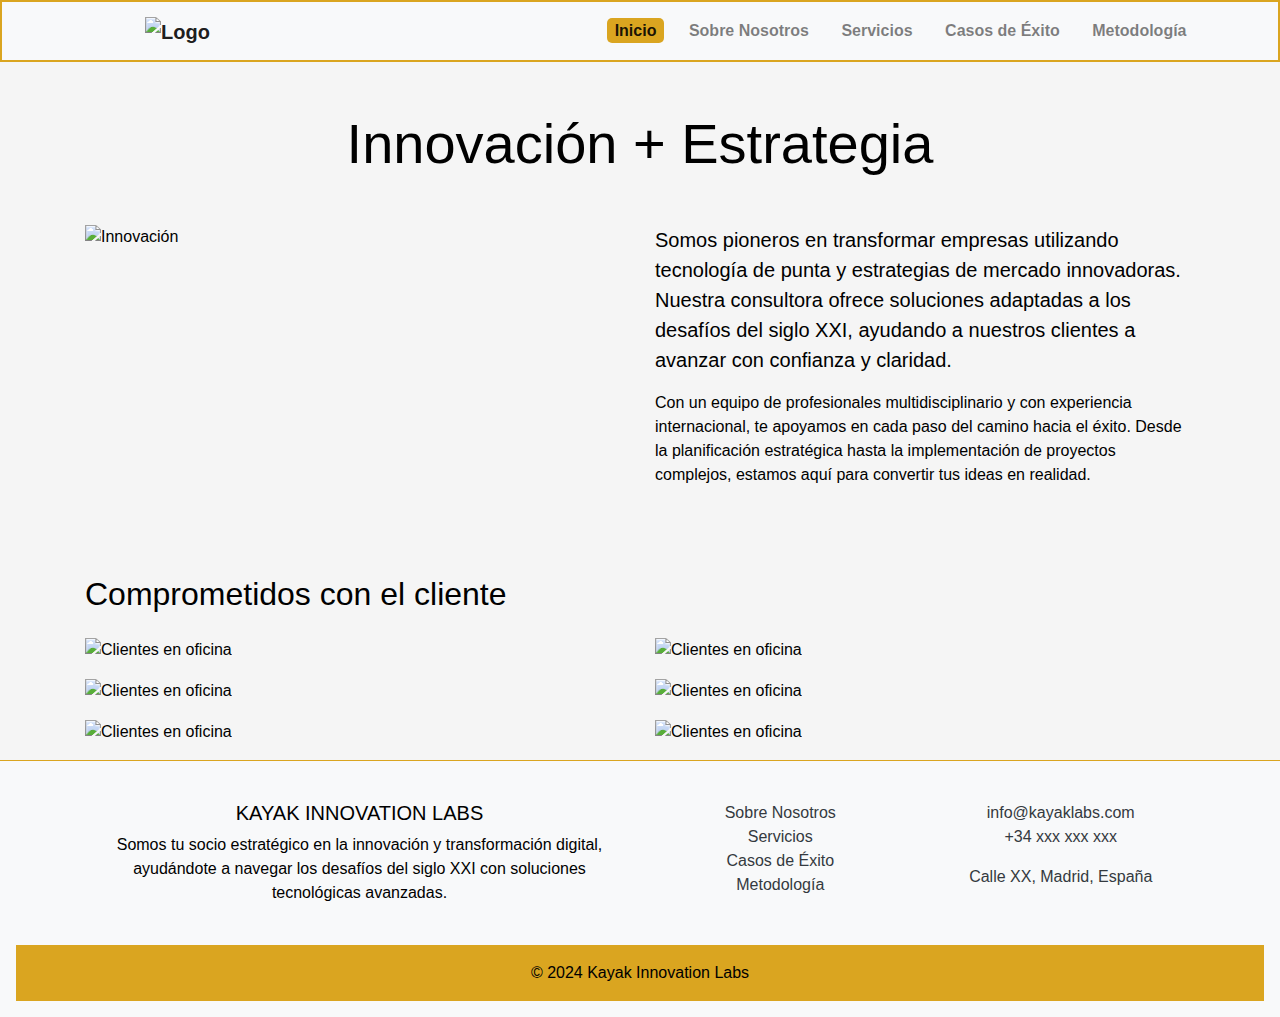
==== index.html @ a0f38dbd "Add files via upload" ====
<!DOCTYPE html>
<html lang="es">
<head>
    <meta charset="UTF-8">
    <meta name="viewport" content="width=device-width, initial-scale=1.0">
    <title>Inicio -Kayak Innovation Labs</title>
    <link rel="stylesheet" href="https://stackpath.bootstrapcdn.com/bootstrap/4.5.2/css/bootstrap.min.css">
    <link rel="stylesheet" href="estilo.css">
</head>
<body>

<header>
    <nav class="navbar navbar-expand-lg navbar-light bg-light">
        <div class="container">
            <a class="navbar-brand" href="index.html">
                <img src="img/logo2.png" alt="Logo" class="logo"> 
                <a class="navbar-toggler" type="button" data-toggle="collapse" data-target="#navbarNav" aria-controls="navbarNav" aria-expanded="false" aria-label="Toggle navigation">
                    <span class="navbar-toggler-icon"></span>
                </a>
                </button>
                <div class="collapse navbar-collapse" id="navbarNav">
                <ul class="navbar-nav ml-auto">
                    <li class="nav-item">
                        <a class="nav-link active" href="index.html">Inicio</a>
                    </li>
                    <li class="nav-item">
                        <a class="nav-link" href="nosotros.html">Sobre Nosotros</a>
                    </li>
                    <li class="nav-item">
                        <a class="nav-link" href="servicios.html">Servicios</a>
                    </li>
                    <li class="nav-item">
                        <a class="nav-link" href="casosdeexito.html">Casos de Éxito</a>
                    </li>
                    <li class="nav-item">
                        <a class="nav-link" href="metodologia.html">Metodología</a>
                    </li>
                </ul>
            </div>
        </div>
    </nav>

</header>

<main class="container mt-5">
    <div class="row">
        <div class="col-12">
            <h1 class="display-4 text-center mb-5">Innovación + Estrategia</h1>
        </div>
        <div class="col-md-6 order-md-2">
            <p class="lead">
                Somos pioneros en transformar empresas utilizando tecnología de punta y estrategias de mercado innovadoras. Nuestra consultora ofrece soluciones adaptadas a los desafíos del siglo XXI, ayudando a nuestros clientes a avanzar con confianza y claridad.
            </p>
            <p>
                Con un equipo de profesionales multidisciplinario y con experiencia internacional, te apoyamos en cada paso del camino hacia el éxito. Desde la planificación estratégica hasta la implementación de proyectos complejos, estamos aquí para convertir tus ideas en realidad.
            </p>
        </div>
        <div class="col-md-6 order-md-1">
            <img src="img/foto1.jpg" alt="Innovación" class="img-fluid mb-3">
        </div>
    </div>

</main>

<main class="container mt-5">
    <!-- ... Tu contenido existente ... -->

    <!-- Galería de imágenes -->
    <div class="row">
        <div class="col-12">
            <h2 class="my-4">Comprometidos con el cliente</h2>
        </div>

        <div class="col-12 col-lg-6 mb-3">
            <img src="img/foto5.jpg" alt="Clientes en oficina" class="img-fluid">
        </div>
        <div class="col-12 col-lg-6 mb-3">
            <img src="img/foto6.jpg" alt="Clientes en oficina" class="img-fluid">
        </div>
        <div class="col-12 col-lg-6 mb-3">
            <img src="img/foto7.jpg" alt="Clientes en oficina" class="img-fluid">
        </div>
        <div class="col-12 col-lg-6 mb-3">
            <img src="img/foto8.jpg" alt="Clientes en oficina" class="img-fluid">
        </div>
        <div class="col-12 col-lg-6 mb-3">
            <img src="img/foto9.jpg" alt="Clientes en oficina" class="img-fluid">
        </div>
        <div class="col-12 col-lg-6 mb-3">
            <img src="img/foto10.jpg" alt="Clientes en oficina" class="img-fluid">
        </div>
    </div>
</main>


    <script src="https://code.jquery.com/jquery-3.5.1.slim.min.js"></script>
    <script src="https://cdn.jsdelivr.net/npm/popper.js@1.9.1/dist/umd/popper.min.js"></script>
    <script src="https://stackpath.bootstrapcdn.com/bootstrap/4.5.2/js/bootstrap.min.js"></script>

    <footer class="bg-light text-center text-lg-start">
        <div class="container p-4">
            <div class="row">
                <div class="col-lg-6 col-md-12 mb-4 mb-md-0">
                    <h5 class="text-uppercase">Kayak Innovation Labs</h5>
    
                    <p>
                        Somos tu socio estratégico en la innovación y transformación digital, ayudándote a navegar los desafíos del siglo XXI con soluciones tecnológicas avanzadas.
                    </p>
                </div>
    
                <div class="col-lg-3 col-md-6 mb-4 mb-md-0">
                
    
                    <ul class="list-unstyled mb-0">
                        <li>
                            <a href="nosotros.html" class="text-dark">Sobre Nosotros</a>
                        </li>
                        <li>
                            <a href="servicios.html" class="text-dark">Servicios</a>
                        </li>
                        <li>
                            <a href="casosdeexito.html" class="text-dark">Casos de Éxito</a>
                        </li>
                        <li>
                            <a href="metodologia.html" class="text-dark">Metodología</a>
                        </li>
                    </ul>
                </div>
    
                <div class="col-lg-3 col-md-6 mb-4 mb-md-0">
    
    
                    <ul class="list-unstyled">
                        <li>
                            <a href="mailto:info@kayaklabs.com" class="text-dark">info@kayaklabs.com</a>
                        </li>
                        <li>
                            <p class="text-dark">+34 xxx xxx xxx</p>
                        </li>
                        <li>
                            <p class="text-dark">Calle XX, Madrid, España</p>
                        </li>
                    </ul>
                </div>
            </div>
        </div>
    
        <div class="text-center p-3" style="background-color: goldenrod;">
            © 2024 Kayak Innovation Labs
        </div>
    </footer>
</body>
</html>
---- estilo.css ----
body {
    font-family: Arial, Helvetica, sans-serif;
    color: black;
    background-color: whitesmoke;
}

header {
    display: flexbox;
    justify-content: center;
    align-items: center;
    padding: 2px;
    font-weight: bold;
    background-color: #daa520;
    color: black;
}

nav ul {
    list-style: none;
    padding: 0;
    display: flex;
    gap: 1rem;
}

nav a {
    text-decoration: none;
    color: inherit;
}

#servicios {
    padding: 2rem;
    display: grid;
    grid-template-columns: 1fr;
    gap: 1rem;
}

@media (min-width: 768px) {
    #servicios {
        grid-template-columns: repeat(3, 1fr);
    }
}
@media (max-width: 768px) {
    body {
        font-size: 14px; 
    }
    .img-fluid {
        width: 100%;
        height: auto; 
    }

    .container, .row, .col-12 {
        padding: 10px;
        margin: 0;
    }
}

footer {
    padding: 1rem;
    text-align: center;
    background-color: goldenrod;
    border-top: 1px solid goldenrod;
}

.nav-link {
    display: inline-block;
    margin-right: 0.5px;
    padding: 0.5px 1px; 
    border-radius: 5px; 
    font-weight: bold; 
    transition: background-color 0.3s, color 0.3s; 
}

.nav-link.active, .nav-link:hover {
    color: black; 
    background-color: #daa520;
    font-weight: bold;
}

.logo {
    height: 100px;
    width: 240px;
    margin-left: 60px;
}

.foto {
    height: 250px;
    width: 550px;
    border-radius: 3px;

}

.img-fluid {
    max-width: 100%; 
    height: auto; 
    max-height: 300px; 
}

.recuadro {
    border: 3px solid goldenrod;
    padding: 20px;
}
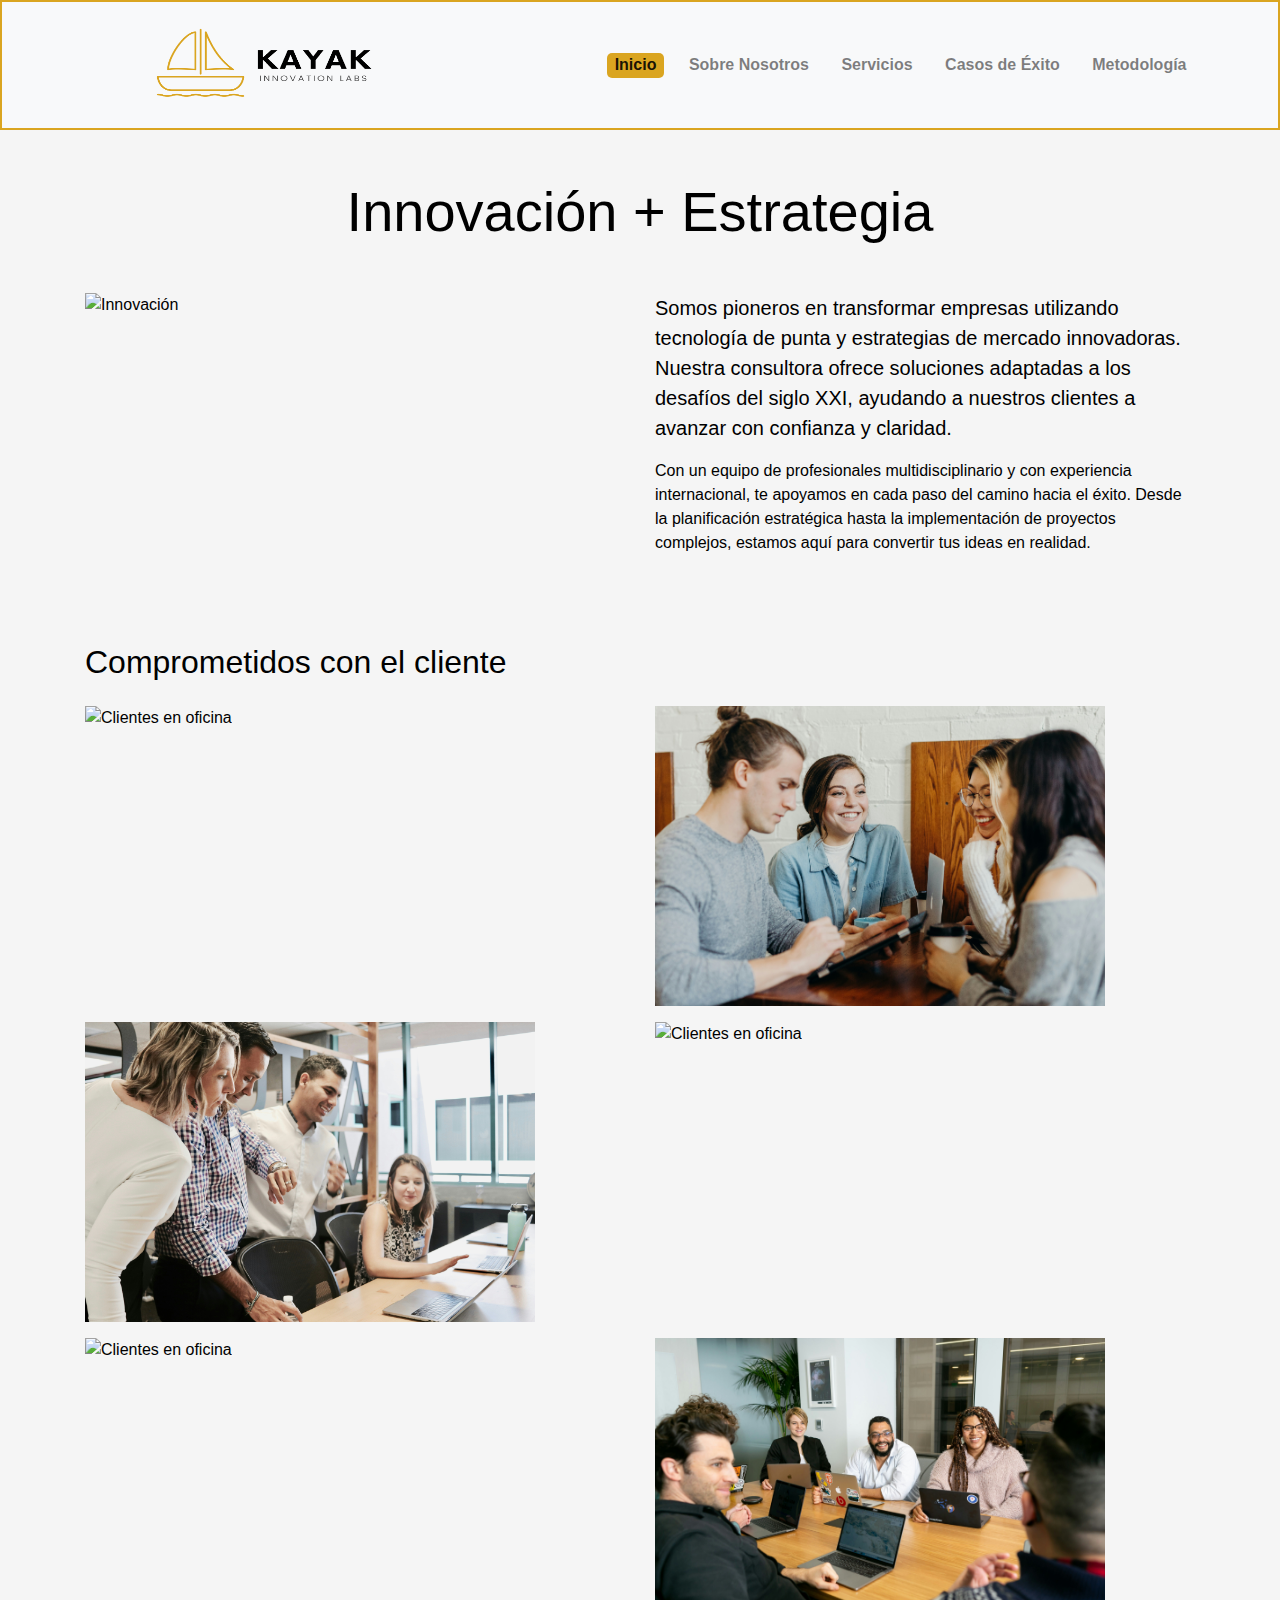
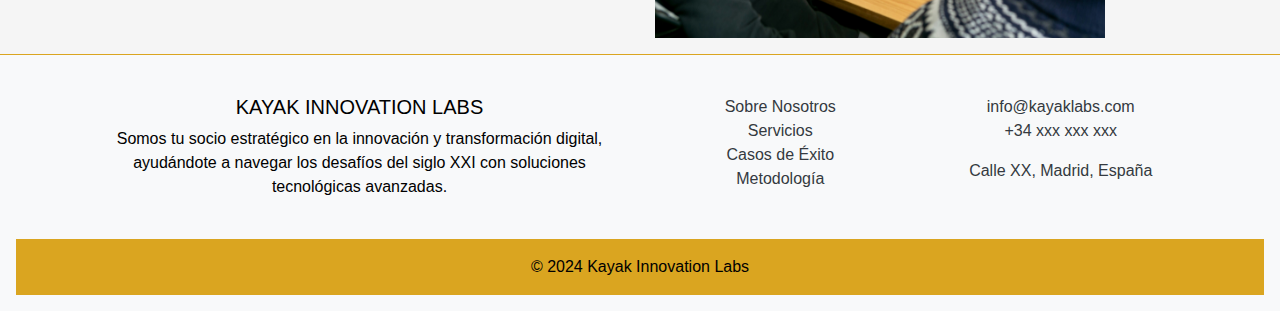
==== commit 51d975d8: "Update index.html" ====
--- a/index.html
+++ b/index.html
@@ -13,7 +13,7 @@
     <nav class="navbar navbar-expand-lg navbar-light bg-light">
         <div class="container">
             <a class="navbar-brand" href="index.html">
-                <img src="img/logo2.png" alt="Logo" class="logo"> 
+                <img src="logo2.png" alt="Logo" class="logo"> 
                 <a class="navbar-toggler" type="button" data-toggle="collapse" data-target="#navbarNav" aria-controls="navbarNav" aria-expanded="false" aria-label="Toggle navigation">
                     <span class="navbar-toggler-icon"></span>
                 </a>
@@ -56,7 +56,7 @@
             </p>
         </div>
         <div class="col-md-6 order-md-1">
-            <img src="img/foto1.jpg" alt="Innovación" class="img-fluid mb-3">
+            <img src="foto1.jpg" alt="Innovación" class="img-fluid mb-3">
         </div>
     </div>
 
@@ -72,22 +72,22 @@
         </div>
 
         <div class="col-12 col-lg-6 mb-3">
-            <img src="img/foto5.jpg" alt="Clientes en oficina" class="img-fluid">
+            <img src="foto5.jpg" alt="Clientes en oficina" class="img-fluid">
         </div>
         <div class="col-12 col-lg-6 mb-3">
-            <img src="img/foto6.jpg" alt="Clientes en oficina" class="img-fluid">
+            <img src="foto6.jpg" alt="Clientes en oficina" class="img-fluid">
         </div>
         <div class="col-12 col-lg-6 mb-3">
-            <img src="img/foto7.jpg" alt="Clientes en oficina" class="img-fluid">
+            <img src="foto7.jpg" alt="Clientes en oficina" class="img-fluid">
         </div>
         <div class="col-12 col-lg-6 mb-3">
-            <img src="img/foto8.jpg" alt="Clientes en oficina" class="img-fluid">
+            <img src="foto8.jpg" alt="Clientes en oficina" class="img-fluid">
         </div>
         <div class="col-12 col-lg-6 mb-3">
-            <img src="img/foto9.jpg" alt="Clientes en oficina" class="img-fluid">
+            <img src="foto9.jpg" alt="Clientes en oficina" class="img-fluid">
         </div>
         <div class="col-12 col-lg-6 mb-3">
-            <img src="img/foto10.jpg" alt="Clientes en oficina" class="img-fluid">
+            <img src="foto10.jpg" alt="Clientes en oficina" class="img-fluid">
         </div>
     </div>
 </main>
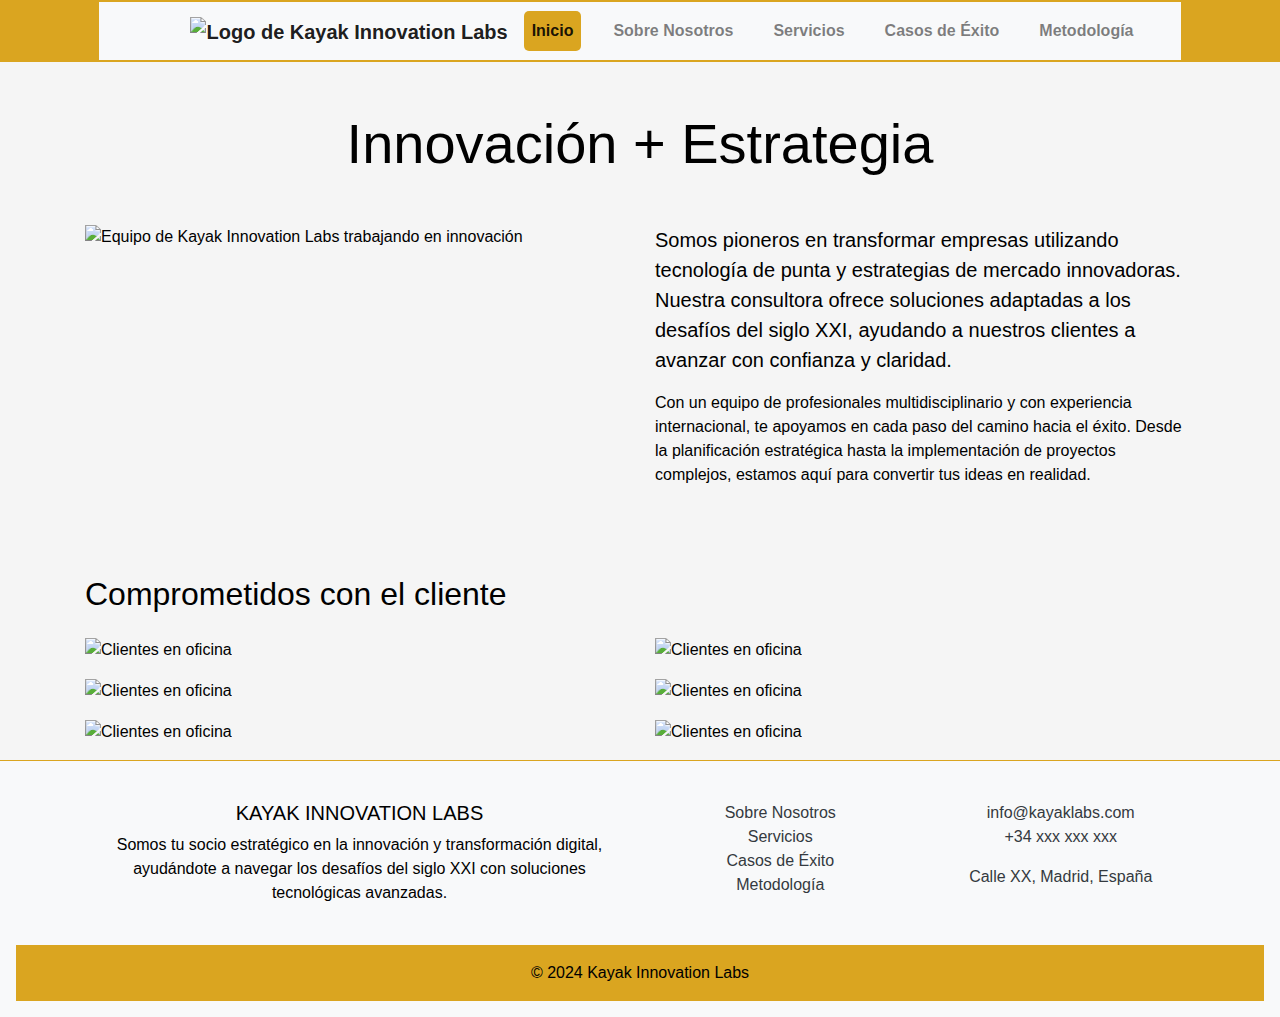
==== commit ba30e033: "Update index.html" ====
--- a/index.html
+++ b/index.html
@@ -3,91 +3,88 @@
 <head>
     <meta charset="UTF-8">
     <meta name="viewport" content="width=device-width, initial-scale=1.0">
-    <title>Inicio -Kayak Innovation Labs</title>
+    <meta name="description" content="Kayak Innovation Labs líder en innovación y estrategia para la transformación digital de empresas.">
+    <title>Inicio - Kayak Innovation Labs</title>
     <link rel="stylesheet" href="https://stackpath.bootstrapcdn.com/bootstrap/4.5.2/css/bootstrap.min.css">
-    <link rel="stylesheet" href="estilo.css">
+    <link rel="stylesheet" href="estilo2.css">
 </head>
 <body>
 
-<header>
-    <nav class="navbar navbar-expand-lg navbar-light bg-light">
-        <div class="container">
-            <a class="navbar-brand" href="index.html">
-                <img src="logo2.png" alt="Logo" class="logo"> 
-                <a class="navbar-toggler" type="button" data-toggle="collapse" data-target="#navbarNav" aria-controls="navbarNav" aria-expanded="false" aria-label="Toggle navigation">
+    <header>
+        <nav class="navbar navbar-expand-lg navbar-light bg-light">
+            <div class="container">
+                <a class="navbar-brand" href="index.html">
+                    <img src="img/logo2.png" alt="Logo de Kayak Innovation Labs" class="logo"> 
+                </a>
+                <button class="navbar-toggler" type="button" data-toggle="collapse" data-target="#navbarNav" aria-controls="navbarNav" aria-expanded="false" aria-label="Toggle navigation">
                     <span class="navbar-toggler-icon"></span>
-                </a>
                 </button>
                 <div class="collapse navbar-collapse" id="navbarNav">
-                <ul class="navbar-nav ml-auto">
-                    <li class="nav-item">
-                        <a class="nav-link active" href="index.html">Inicio</a>
-                    </li>
-                    <li class="nav-item">
-                        <a class="nav-link" href="nosotros.html">Sobre Nosotros</a>
-                    </li>
-                    <li class="nav-item">
-                        <a class="nav-link" href="servicios.html">Servicios</a>
-                    </li>
-                    <li class="nav-item">
-                        <a class="nav-link" href="casosdeexito.html">Casos de Éxito</a>
-                    </li>
-                    <li class="nav-item">
-                        <a class="nav-link" href="metodologia.html">Metodología</a>
-                    </li>
-                </ul>
+                    <ul class="navbar-nav ml-auto">
+                        <li class="nav-item">
+                            <a class="nav-link active" href="index.html">Inicio</a>
+                        </li>
+                        <li class="nav-item">
+                            <a class="nav-link" href="nosotros.html">Sobre Nosotros</a>
+                        </li>
+                        <li class="nav-item">
+                            <a class="nav-link" href="servicios.html">Servicios</a>
+                        </li>
+                        <li class="nav-item">
+                            <a class="nav-link" href="casosdeexito.html">Casos de Éxito</a>
+                        </li>
+                        <li class="nav-item">
+                            <a class="nav-link" href="metodologia.html">Metodología</a>
+                        </li>
+                    </ul>
+                </div>
             </div>
-        </div>
-    </nav>
+        </nav>
+    </header>
 
-</header>
+    <main class="container mt-5">
+        <section class="row">
+            <div class="col-12">
+                <h1 class="display-4 text-center mb-5">Innovación + Estrategia</h1>
+            </div>
+            <div class="col-md-6 order-md-2">
+                <p class="lead">
+                    Somos pioneros en transformar empresas utilizando tecnología de punta y estrategias de mercado innovadoras. Nuestra consultora ofrece soluciones adaptadas a los desafíos del siglo XXI, ayudando a nuestros clientes a avanzar con confianza y claridad.
+                </p>
+                <p>
+                    Con un equipo de profesionales multidisciplinario y con experiencia internacional, te apoyamos en cada paso del camino hacia el éxito. Desde la planificación estratégica hasta la implementación de proyectos complejos, estamos aquí para convertir tus ideas en realidad.
+                </p>
+            </div>
+            <div class="col-md-6 order-md-1">
+                <img src="img/foto1.jpg" alt="Equipo de Kayak Innovation Labs trabajando en innovación" class="img-fluid mb-3">
+            </div>
+        </section>
+    </main>
 
 <main class="container mt-5">
-    <div class="row">
-        <div class="col-12">
-            <h1 class="display-4 text-center mb-5">Innovación + Estrategia</h1>
-        </div>
-        <div class="col-md-6 order-md-2">
-            <p class="lead">
-                Somos pioneros en transformar empresas utilizando tecnología de punta y estrategias de mercado innovadoras. Nuestra consultora ofrece soluciones adaptadas a los desafíos del siglo XXI, ayudando a nuestros clientes a avanzar con confianza y claridad.
-            </p>
-            <p>
-                Con un equipo de profesionales multidisciplinario y con experiencia internacional, te apoyamos en cada paso del camino hacia el éxito. Desde la planificación estratégica hasta la implementación de proyectos complejos, estamos aquí para convertir tus ideas en realidad.
-            </p>
-        </div>
-        <div class="col-md-6 order-md-1">
-            <img src="foto1.jpg" alt="Innovación" class="img-fluid mb-3">
-        </div>
-    </div>
 
-</main>
-
-<main class="container mt-5">
-    <!-- ... Tu contenido existente ... -->
-
-    <!-- Galería de imágenes -->
     <div class="row">
         <div class="col-12">
             <h2 class="my-4">Comprometidos con el cliente</h2>
         </div>
 
         <div class="col-12 col-lg-6 mb-3">
-            <img src="foto5.jpg" alt="Clientes en oficina" class="img-fluid">
+            <img src="img/foto5.jpg" alt="Clientes en oficina" class="img-fluid">
         </div>
         <div class="col-12 col-lg-6 mb-3">
-            <img src="foto6.jpg" alt="Clientes en oficina" class="img-fluid">
+            <img src="img/foto6.jpg" alt="Clientes en oficina" class="img-fluid">
         </div>
         <div class="col-12 col-lg-6 mb-3">
-            <img src="foto7.jpg" alt="Clientes en oficina" class="img-fluid">
+            <img src="img/foto7.jpg" alt="Clientes en oficina" class="img-fluid">
         </div>
         <div class="col-12 col-lg-6 mb-3">
-            <img src="foto8.jpg" alt="Clientes en oficina" class="img-fluid">
+            <img src="img/foto8.jpg" alt="Clientes en oficina" class="img-fluid">
         </div>
         <div class="col-12 col-lg-6 mb-3">
-            <img src="foto9.jpg" alt="Clientes en oficina" class="img-fluid">
+            <img src="img/foto9.jpg" alt="Clientes en oficina" class="img-fluid">
         </div>
         <div class="col-12 col-lg-6 mb-3">
-            <img src="foto10.jpg" alt="Clientes en oficina" class="img-fluid">
+            <img src="img/foto10.jpg" alt="Clientes en oficina" class="img-fluid">
         </div>
     </div>
 </main>
--- a/estilo2.css
+++ b/estilo2.css
@@ -0,0 +1,86 @@
+body {
+  font-family: Arial, Helvetica, sans-serif;
+  color: #000000;
+  background-color: #f5f5f5;
+  font-size: 16px;
+}
+@media (max-width: 768px) {
+  body {
+    font-size: 14px;
+  }
+}
+
+header {
+  display: flex;
+  justify-content: center;
+  align-items: center;
+  padding: 2px;
+  font-weight: bold;
+  background-color: #daa520;
+  color: black;
+}
+
+nav ul {
+  list-style: none;
+  padding: 0;
+  display: flex;
+  gap: 1rem;
+}
+nav a {
+  text-decoration: none;
+  color: inherit;
+}
+
+#servicios {
+  padding: 2rem;
+  display: grid;
+  grid-template-columns: 1fr;
+  gap: 1rem;
+}
+@media (min-width: 768px) {
+  #servicios {
+    grid-template-columns: repeat(3, 1fr);
+  }
+}
+
+footer {
+  padding: 1rem;
+  text-align: center;
+  background-color: goldenrod;
+  border-top: 1px solid goldenrod;
+}
+
+.nav-link {
+  display: inline-block;
+  margin-right: 0.5rem;
+  padding: 0.5rem 1rem;
+  border-radius: 5px;
+  font-weight: bold;
+  transition: background-color color ease;
+}
+.nav-link.active, .nav-link:hover {
+  color: black;
+  background-color: #daa520;
+  font-weight: bold;
+}
+
+.logo, .foto, .img-fluid {
+  max-width: 100%;
+  height: auto;
+  max-height: 300px;
+}
+
+.logo {
+  margin-left: 60px;
+}
+
+.foto {
+  border-radius: 3px;
+}
+
+.recuadro {
+  border: 3px solid #daa520;
+  padding: 20px;
+}
+
+/*# sourceMappingURL=estilo2.css.map */
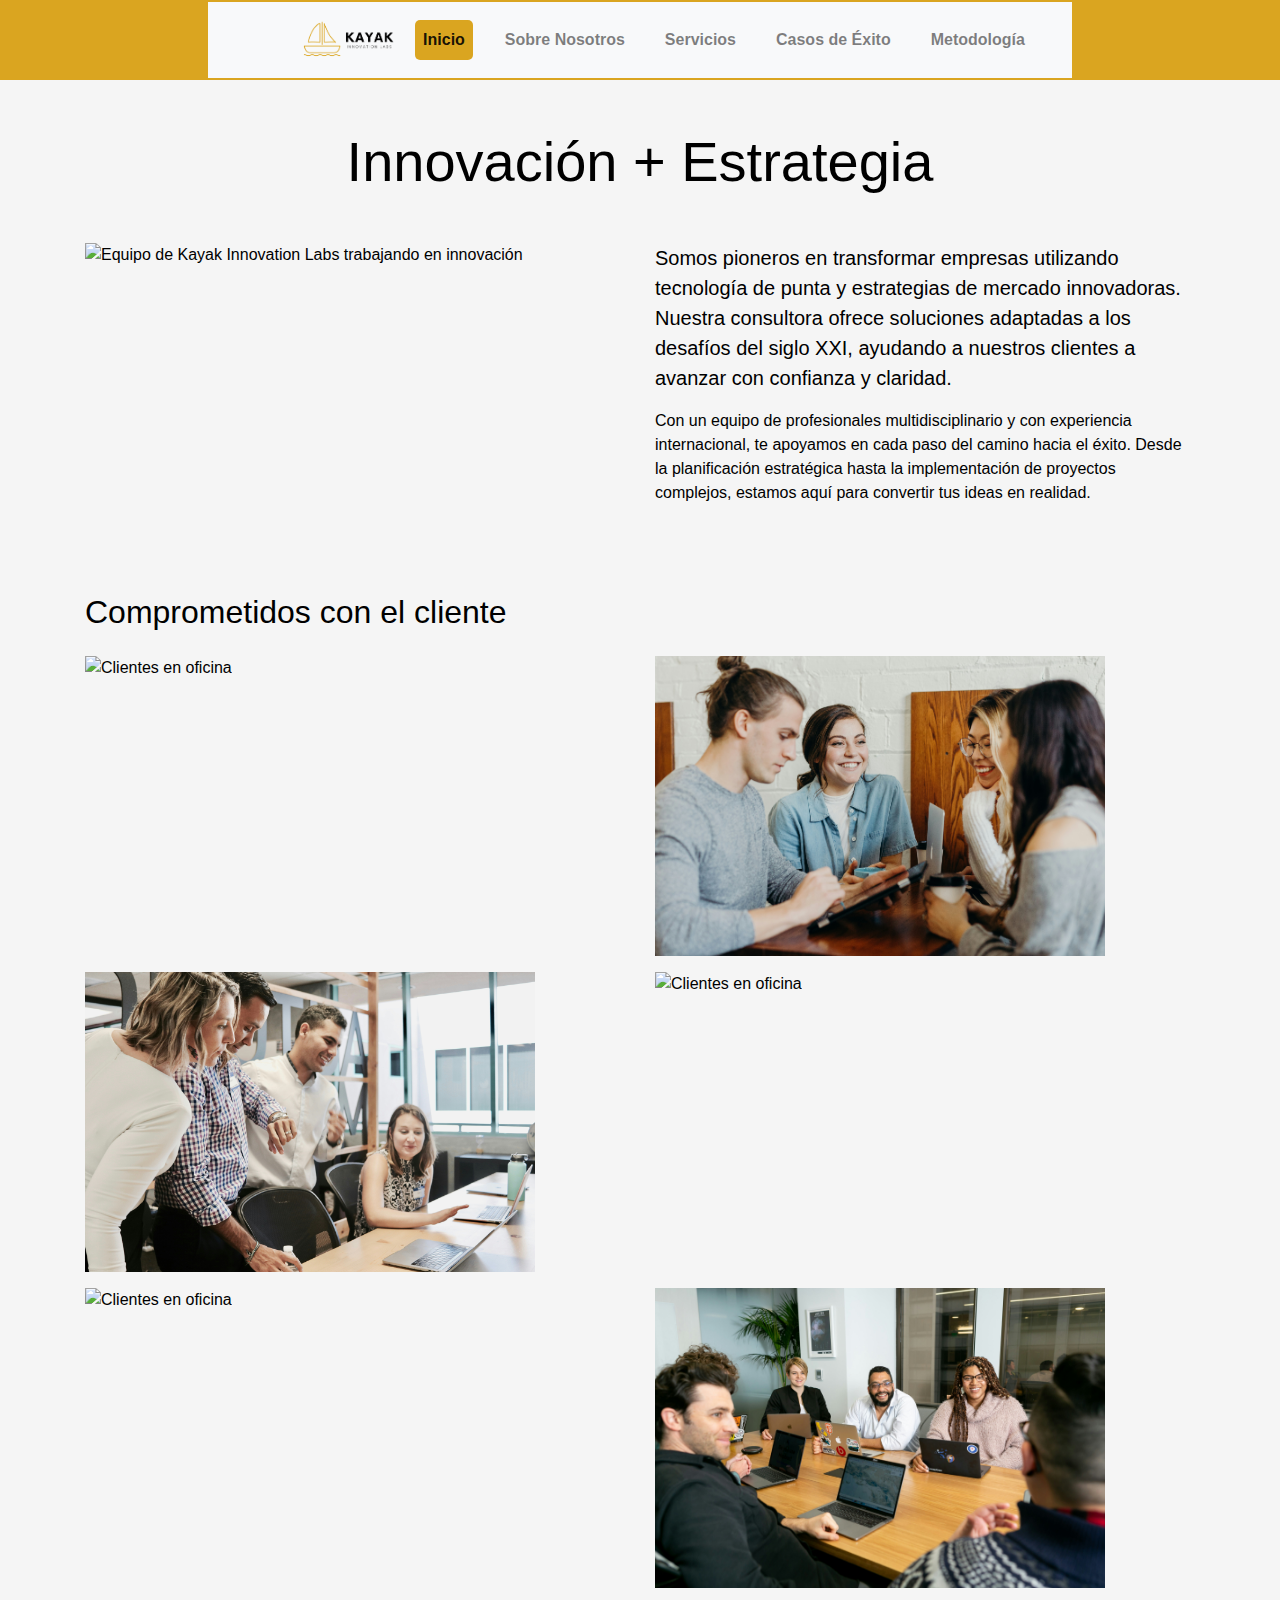
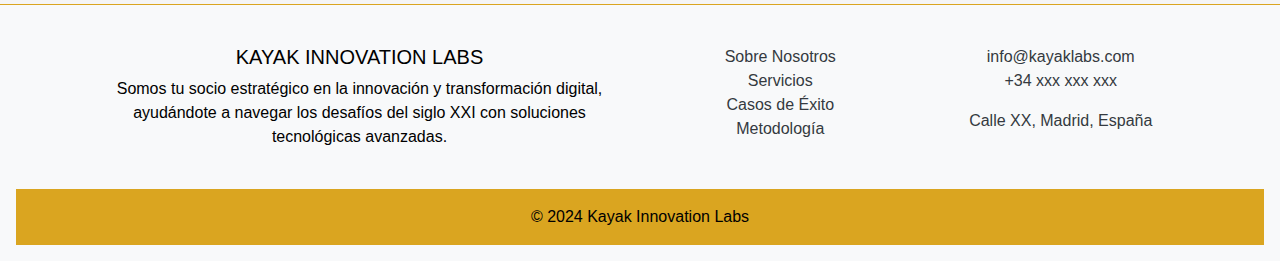
==== commit bb290c70: "Update index.html" ====
--- a/index.html
+++ b/index.html
@@ -14,7 +14,7 @@
         <nav class="navbar navbar-expand-lg navbar-light bg-light">
             <div class="container">
                 <a class="navbar-brand" href="index.html">
-                    <img src="img/logo2.png" alt="Logo de Kayak Innovation Labs" class="logo"> 
+                    <img src="logo2.png" alt="Logo de Kayak Innovation Labs" class="logo"> 
                 </a>
                 <button class="navbar-toggler" type="button" data-toggle="collapse" data-target="#navbarNav" aria-controls="navbarNav" aria-expanded="false" aria-label="Toggle navigation">
                     <span class="navbar-toggler-icon"></span>
@@ -56,7 +56,7 @@
                 </p>
             </div>
             <div class="col-md-6 order-md-1">
-                <img src="img/foto1.jpg" alt="Equipo de Kayak Innovation Labs trabajando en innovación" class="img-fluid mb-3">
+                <img src="foto1.jpg" alt="Equipo de Kayak Innovation Labs trabajando en innovación" class="img-fluid mb-3">
             </div>
         </section>
     </main>
@@ -69,22 +69,22 @@
         </div>
 
         <div class="col-12 col-lg-6 mb-3">
-            <img src="img/foto5.jpg" alt="Clientes en oficina" class="img-fluid">
+            <img src="foto5.jpg" alt="Clientes en oficina" class="img-fluid">
         </div>
         <div class="col-12 col-lg-6 mb-3">
-            <img src="img/foto6.jpg" alt="Clientes en oficina" class="img-fluid">
+            <img src="foto6.jpg" alt="Clientes en oficina" class="img-fluid">
         </div>
         <div class="col-12 col-lg-6 mb-3">
-            <img src="img/foto7.jpg" alt="Clientes en oficina" class="img-fluid">
+            <img src="foto7.jpg" alt="Clientes en oficina" class="img-fluid">
         </div>
         <div class="col-12 col-lg-6 mb-3">
-            <img src="img/foto8.jpg" alt="Clientes en oficina" class="img-fluid">
+            <img src="foto8.jpg" alt="Clientes en oficina" class="img-fluid">
         </div>
         <div class="col-12 col-lg-6 mb-3">
-            <img src="img/foto9.jpg" alt="Clientes en oficina" class="img-fluid">
+            <img src="foto9.jpg" alt="Clientes en oficina" class="img-fluid">
         </div>
         <div class="col-12 col-lg-6 mb-3">
-            <img src="img/foto10.jpg" alt="Clientes en oficina" class="img-fluid">
+            <img src="foto10.jpg" alt="Clientes en oficina" class="img-fluid">
         </div>
     </div>
 </main>
--- a/estilo2.css
+++ b/estilo2.css
@@ -72,6 +72,9 @@
 
 .logo {
   margin-left: 60px;
+  height: auto;
+  max-width: 100px;
+  width: 100%; 
 }
 
 .foto {
